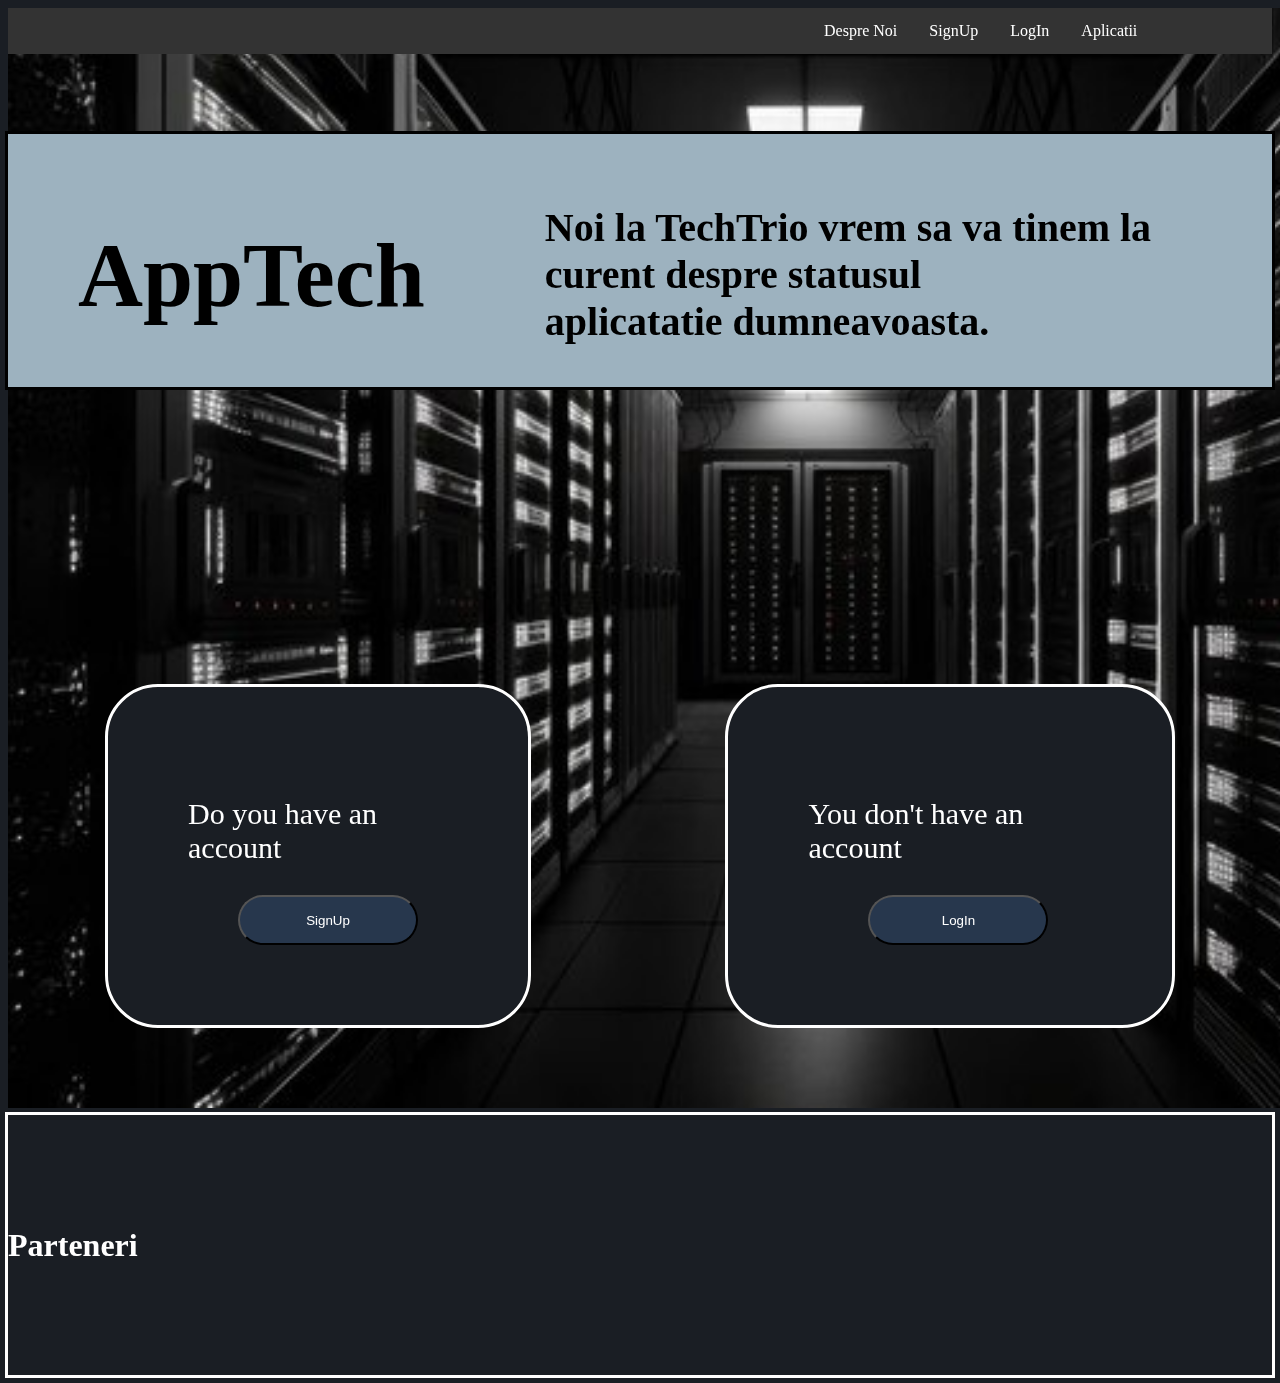
==== index.html @ 7d0561d6 "new" ====
<!DOCTYPE html>
<html lang="en">
<head>
    <meta charset="UTF-8">
    <meta name="viewport" content="width=device-width, initial-scale=1.0">
    <title>AppTech</title>
    <link rel="stylesheet" href="./style.css">
</head>
<body>
    <img src="./elements/sitesubimg.jpeg" class="img">
    <div class="appWrap">
        <div class="navbar">
            <a href="./desprenoi.html">Despre Noi</a>
            <a href="./singup/singup.html">SignUp</a>
            <a href="./login/login.html">LogIn</a>
            <a href="./mainPage/">Aplicatii </a>
        </div>
        <div class="appbody">
            <div class="titlewrap">
                <div class="title">
                    <h1 class="titleh1">AppTech</h1>
                </div>
                <div class="aboutus">
                    <p class="description">
                        Noi la TechTrio vrem sa va tinem la curent despre statusul aplicatatie dumneavoasta.
                    </p>
                </div>
            </div>
            
            <div class="singuporlogin">
                <div class="isSing">
                    <p>Do you have an account</p>
                    <a href="./singup/singup.html"><button class="button">SignUp</button></a>
                </div>
                <div class="isLog">
                    <p>You don't have an account</p>
                    <a href="./login/login.html"><button class="button">LogIn</button></a>
                </div>
            </div>
            <div class="contact">
                <h1>Parteneri</h1>

            </div>
        </div>  
    </div>
</body>
</html>
---- style.css ----
@import url('https://fonts.googleapis.com/css2?family=Calligraffitti&family=Merienda:wght@300..900&family=Rajdhani:wght@300;400;500;600;700&display=swap');

/* Stilizare generală pentru navbar */
.navbar {
    background-color: #333; /* Culoarea de fundal */
    overflow: hidden; /* Ascunderea oricăror elemente care ies în afara navbar-ului */
    margin-left: auto;
    margin-right: 0;
    text-align: left;
    padding-left:800px;
    z-index: -2;
}
body{
    background-color: #1a1e24;
}

/* Stilizare link-uri din navbar */
.navbar a {
    float: left; /* Alinierea link-urilor la stânga */
    display: block; /* Elementele să fie afișate ca blocuri */
    color:white; /* Culoarea textului */
    text-align: center; /* Alinierea textului în centru */
    padding: 14px 16px; /* Spatierea între link-uri */
    text-decoration: none; /* Eliminarea sublinierii */
    
}

/* Stilizare link-uri la hover */
.navbar a:hover {
    background-color: #ddd; /* Culoare de fundal la hover */
    color: black; /* Schimbarea culorii textului la hover */
}


.titlewrap{
    display: flex;
    background-color: #9DB2BF;
    margin-top: 80PX;
    outline-style:solid;
}
.titleh1{
    font-size: 90px;
    padding-left: 70px;
    padding-right: 70px;
    margin-top: 90px;
    
}
.description{
    font-weight: bold;
    font-size: 40px;
    padding-left: 50px;
    padding-right: 50px;
    margin-top: 70px;
}
.singuporlogin{
    margin-top: 300px;  
    display: flex; 
    font-size: 30px;
   margin-bottom: 90px;
   color: white;
}
.isSing{
    padding: 80px;
    margin-right: 100px;
    margin-left: 100px;
    outline-style:solid;
    background-color: #1a1e24;
    border-radius: 50px;
}
.isLog{
    padding: 80px;
    margin-left: 100px;
    margin-right: 100px;
    outline-style:solid;
    background-color: #1a1e24;
    border-radius: 50px;
}

.contact{
    background-color:  #1a1e24;
    padding-top: 90px;
    color: white;
    outline-style:solid;
    padding-bottom: 90px;
}
.img{
    height: 1100px;
    width: 1600px;
    position: fixed;
    z-index: -3;
}
.isLog .button{
    margin-left: 60px;
    border-radius: 50px;
}
.isSing .button{
    margin-left: 50px;
    border-radius: 50px;
}
.button{
    background-color: #27374D;
    color: white;
    height: 50px;
    width: 180px;
}
.button:focus{
    outline-color: transparent;
    outline-style:solid;
    box-shadow: 0 0 0 4px #526d82;
    transition: 0.7s;
    font-weight: bold;

}
.button:hover{
    background-color: #DDE6ED;
    color: black;
}
.button:active{
    font-weight: bold;  
}
.at{
    background-color: #333;   
    z-index: -1 ;
}
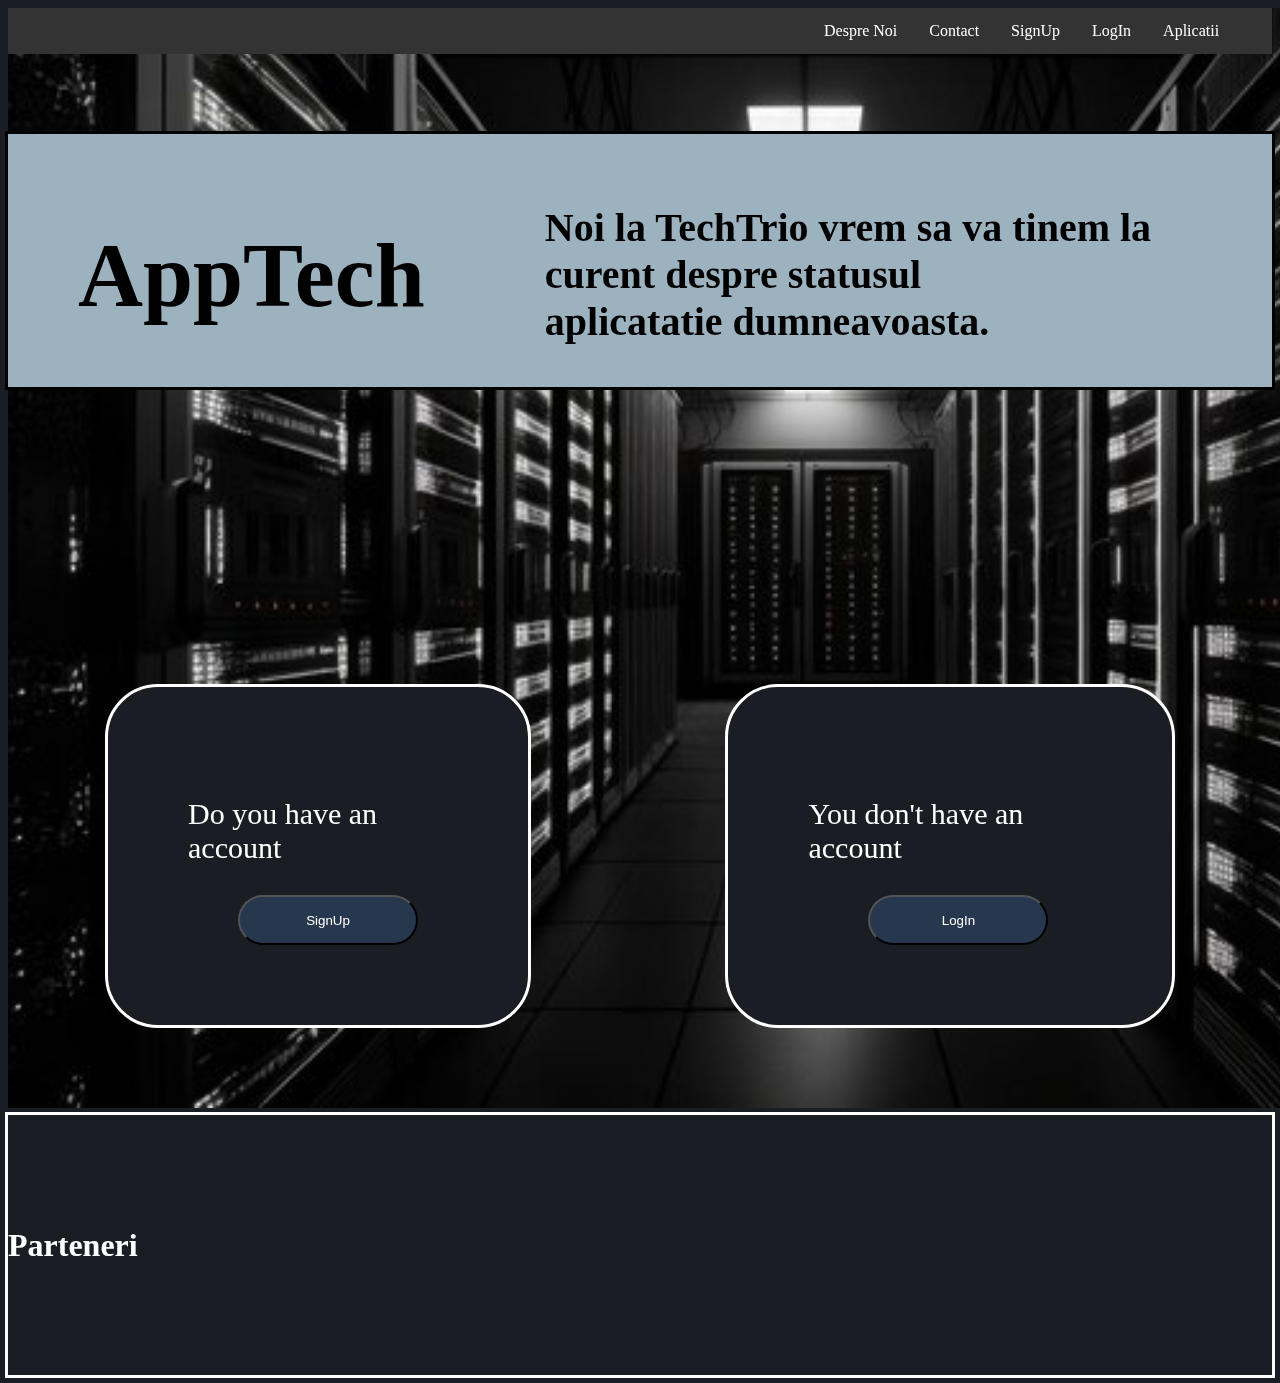
==== commit 1a0aeacd: "Merge branch 'main' of https://github.com/bodronbianca/TechTrio1" ====
--- a/index.html
+++ b/index.html
@@ -11,9 +11,10 @@
     <div class="appWrap">
         <div class="navbar">
             <a href="./desprenoi.html">Despre Noi</a>
+            <a href="/contact.html">Contact</a>
             <a href="./singup/singup.html">SignUp</a>
             <a href="./login/login.html">LogIn</a>
-            <a href="./mainPage/">Aplicatii </a>
+            <a href="./mainPage/mainPage.html">Aplicatii </a>
         </div>
         <div class="appbody">
             <div class="titlewrap">
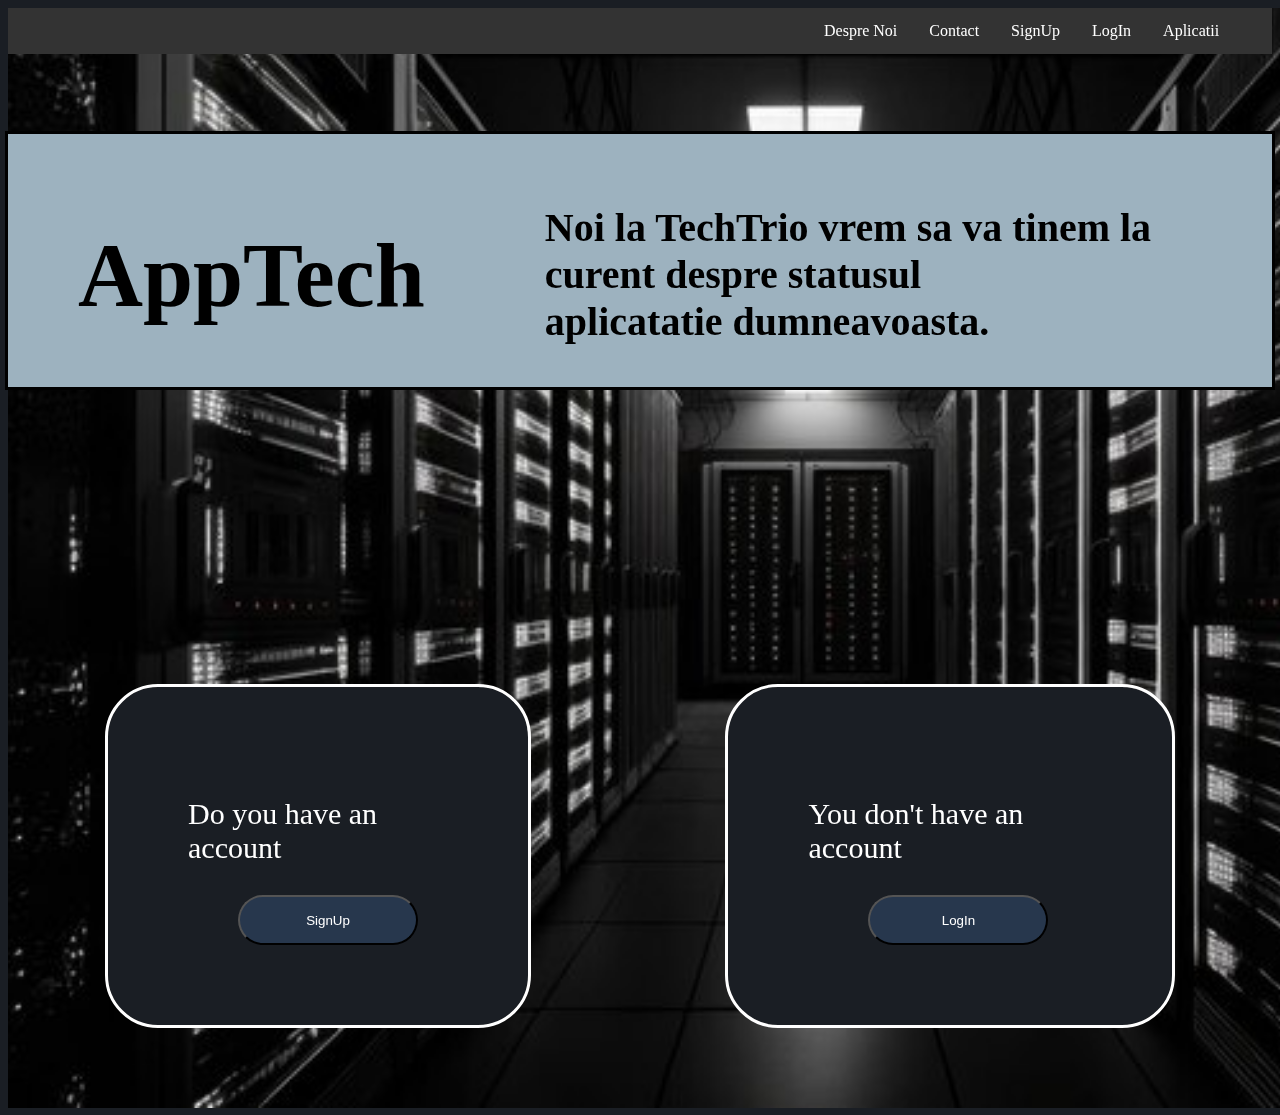
==== commit b400f8ea: "git" ====
--- a/index.html
+++ b/index.html
@@ -38,10 +38,6 @@
                     <a href="./login/login.html"><button class="button">LogIn</button></a>
                 </div>
             </div>
-            <div class="contact">
-                <h1>Parteneri</h1>
-
-            </div>
         </div>  
     </div>
 </body>
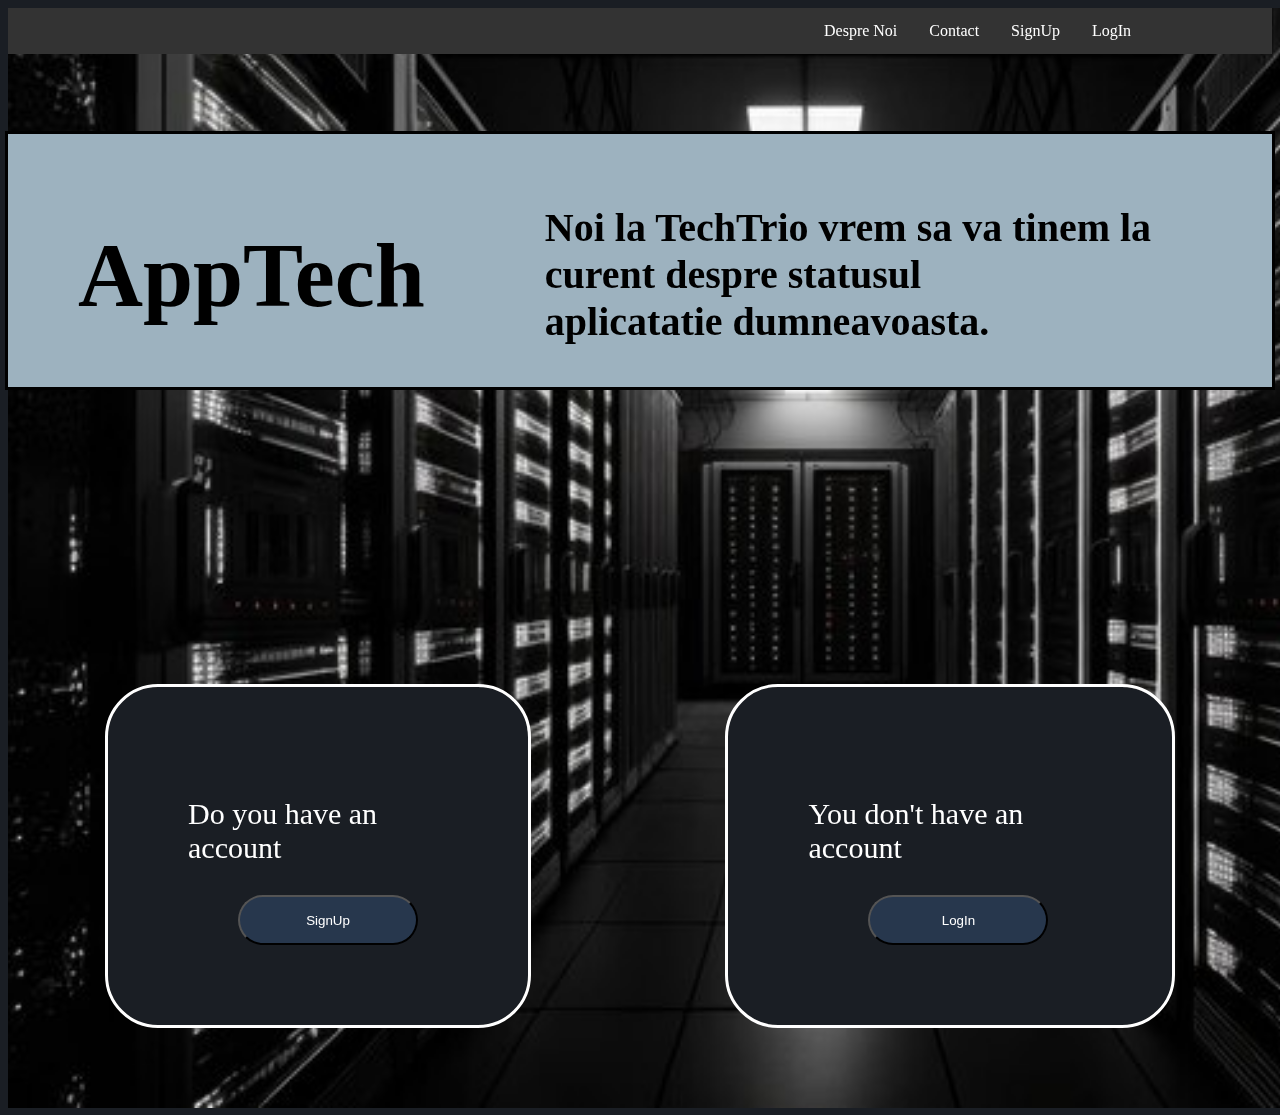
==== commit 0edd1e9a: "jiiejtia5" ====
--- a/index.html
+++ b/index.html
@@ -11,10 +11,10 @@
     <div class="appWrap">
         <div class="navbar">
             <a href="./desprenoi.html">Despre Noi</a>
-            <a href="/contact.html">Contact</a>
+            <a href="./contact.html">Contact</a>
             <a href="./singup/singup.html">SignUp</a>
             <a href="./login/login.html">LogIn</a>
-            <a href="./mainPage/mainPage.html">Aplicatii </a>
+            
         </div>
         <div class="appbody">
             <div class="titlewrap">
@@ -40,5 +40,6 @@
             </div>
         </div>  
     </div>
+    <script src="./transition.js"></script>
 </body>
 </html>--- a/style.css
+++ b/style.css
@@ -9,7 +9,6 @@
     margin-right: 0;
     text-align: left;
     padding-left:800px;
-    z-index: -2;
 }
 body{
     background-color: #1a1e24;
@@ -23,7 +22,6 @@
     text-align: center; /* Alinierea textului în centru */
     padding: 14px 16px; /* Spatierea între link-uri */
     text-decoration: none; /* Eliminarea sublinierii */
-    
 }
 
 /* Stilizare link-uri la hover */
@@ -119,7 +117,11 @@
 .button:active{
     font-weight: bold;  
 }
+.nav{
+    display: flex;
+    z-index: -2   ;
+}
 .at{
     background-color: #333;   
-    z-index: -1 ;
+    z-index: -0.4 ;
 }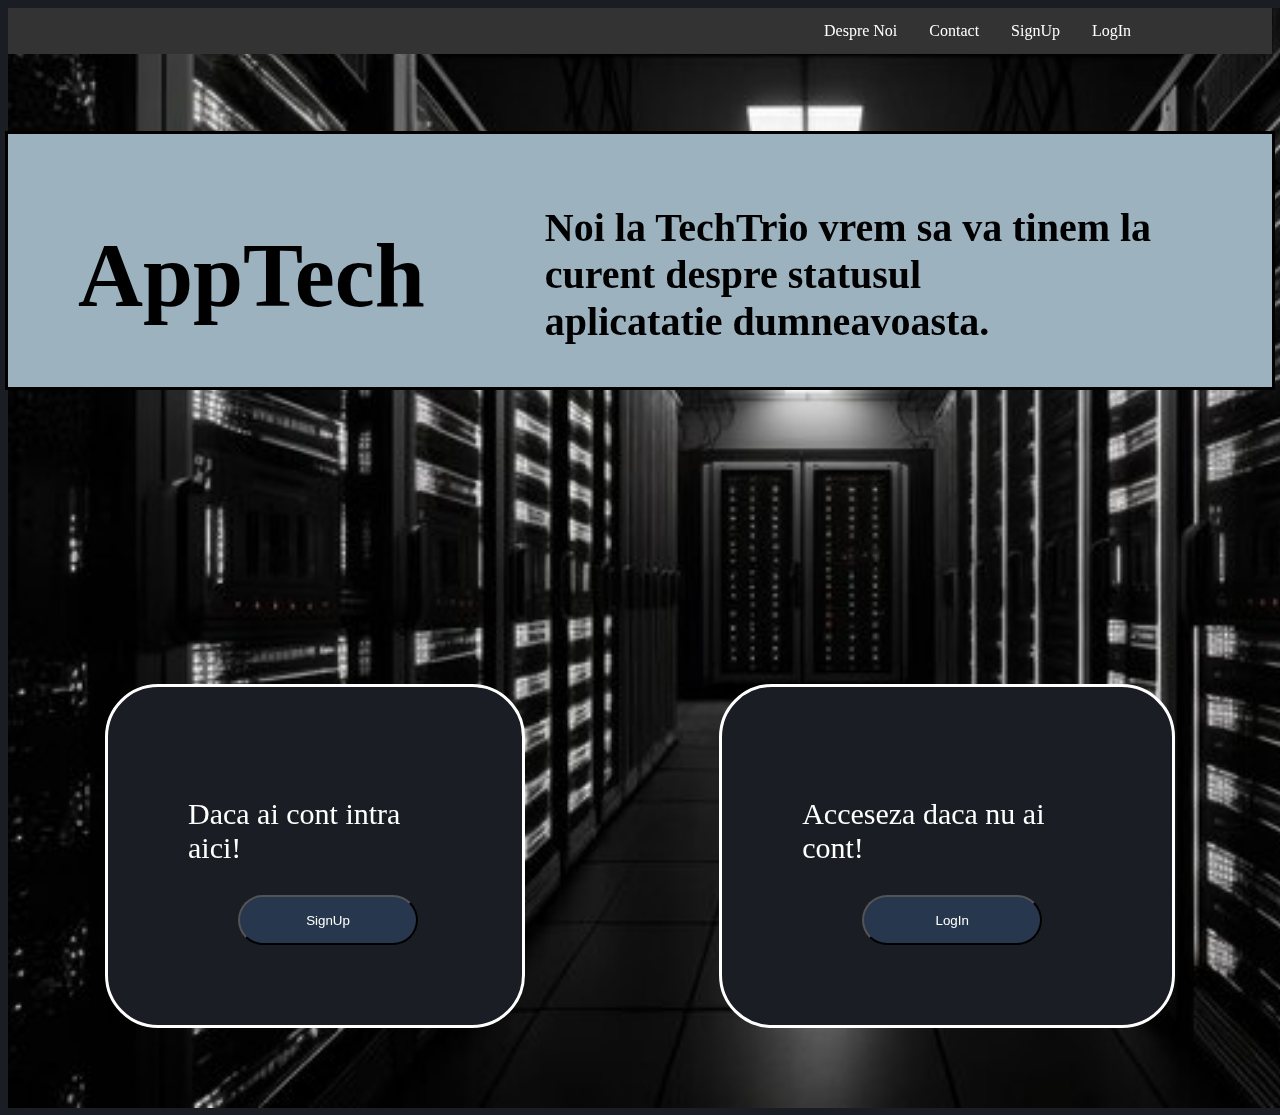
==== commit 46f14e73: "4 u903" ====
--- a/index.html
+++ b/index.html
@@ -30,11 +30,11 @@
             
             <div class="singuporlogin">
                 <div class="isSing">
-                    <p>Do you have an account</p>
+                    <p>Daca ai cont intra aici!</p>
                     <a href="./singup/singup.html"><button class="button">SignUp</button></a>
                 </div>
                 <div class="isLog">
-                    <p>You don't have an account</p>
+                    <p>Acceseza daca nu ai cont!</p>
                     <a href="./login/login.html"><button class="button">LogIn</button></a>
                 </div>
             </div>
--- a/style.css
+++ b/style.css
@@ -9,6 +9,7 @@
     margin-right: 0;
     text-align: left;
     padding-left:800px;
+    font-family: cursive;
 }
 body{
     background-color: #1a1e24;
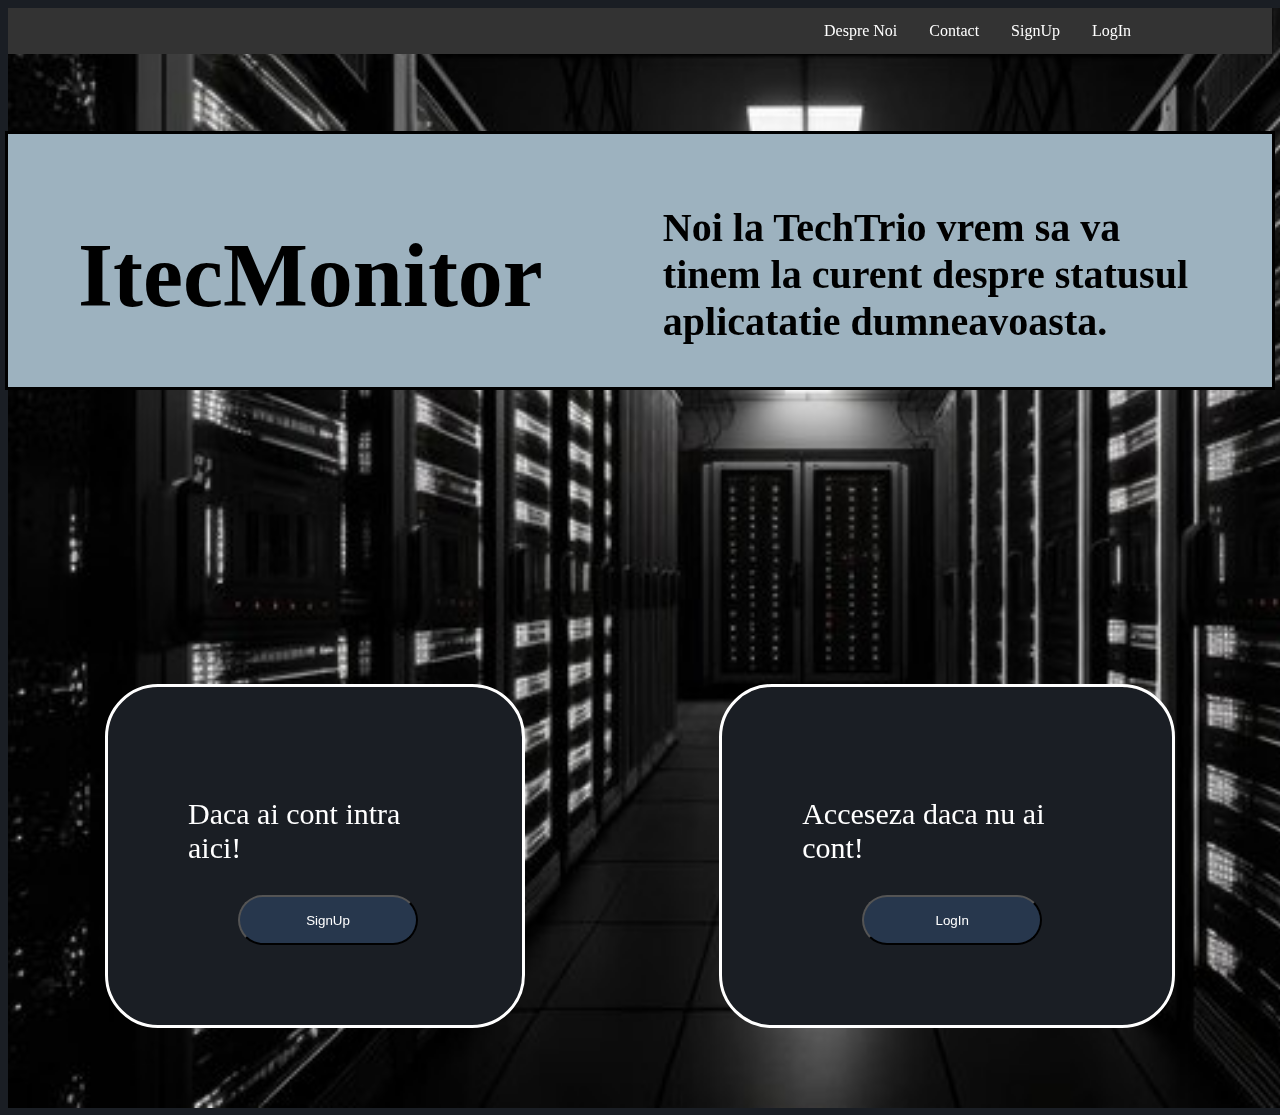
==== commit 0797ec46: "now ItecMonitor" ====
--- a/index.html
+++ b/index.html
@@ -3,7 +3,7 @@
 <head>
     <meta charset="UTF-8">
     <meta name="viewport" content="width=device-width, initial-scale=1.0">
-    <title>AppTech</title>
+    <title>ItecMonitor</title>
     <link rel="stylesheet" href="./style.css">
 </head>
 <body>
@@ -19,7 +19,7 @@
         <div class="appbody">
             <div class="titlewrap">
                 <div class="title">
-                    <h1 class="titleh1">AppTech</h1>
+                    <h1 class="titleh1">ItecMonitor</h1>
                 </div>
                 <div class="aboutus">
                     <p class="description">
